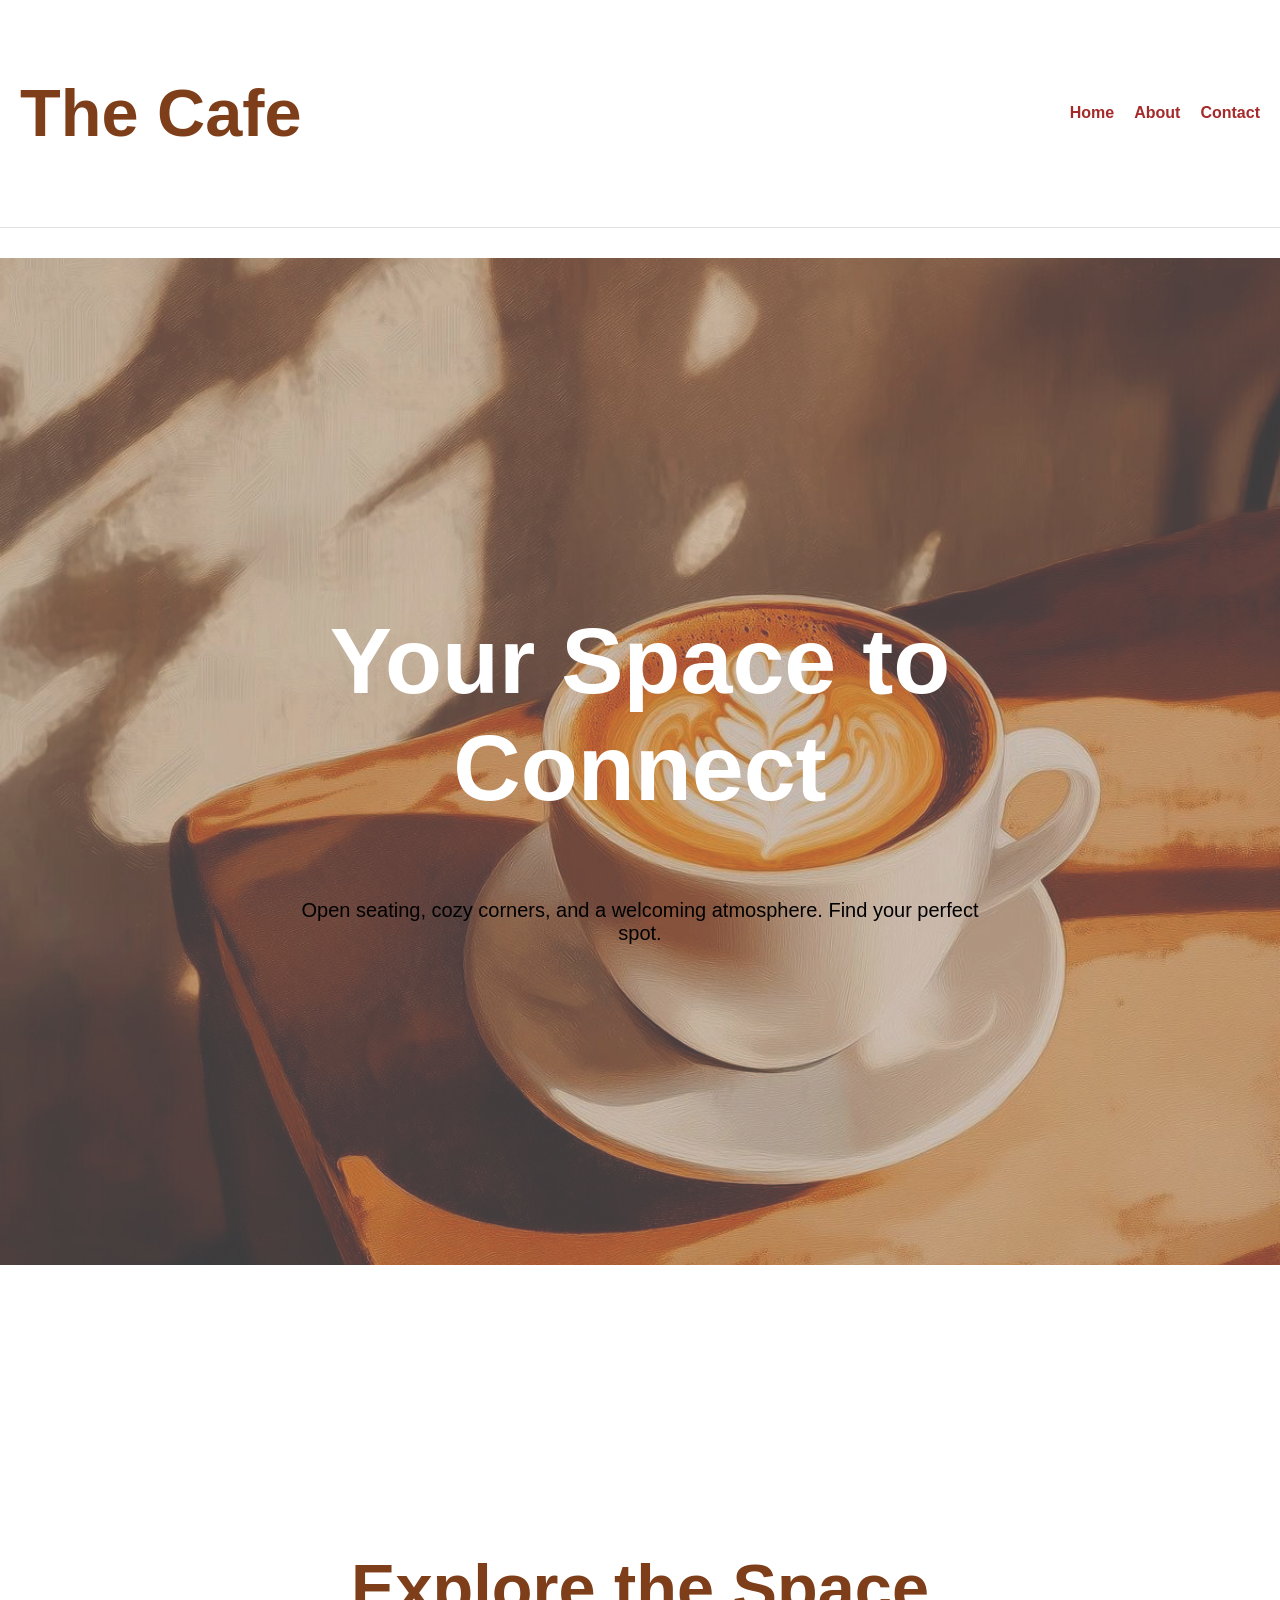
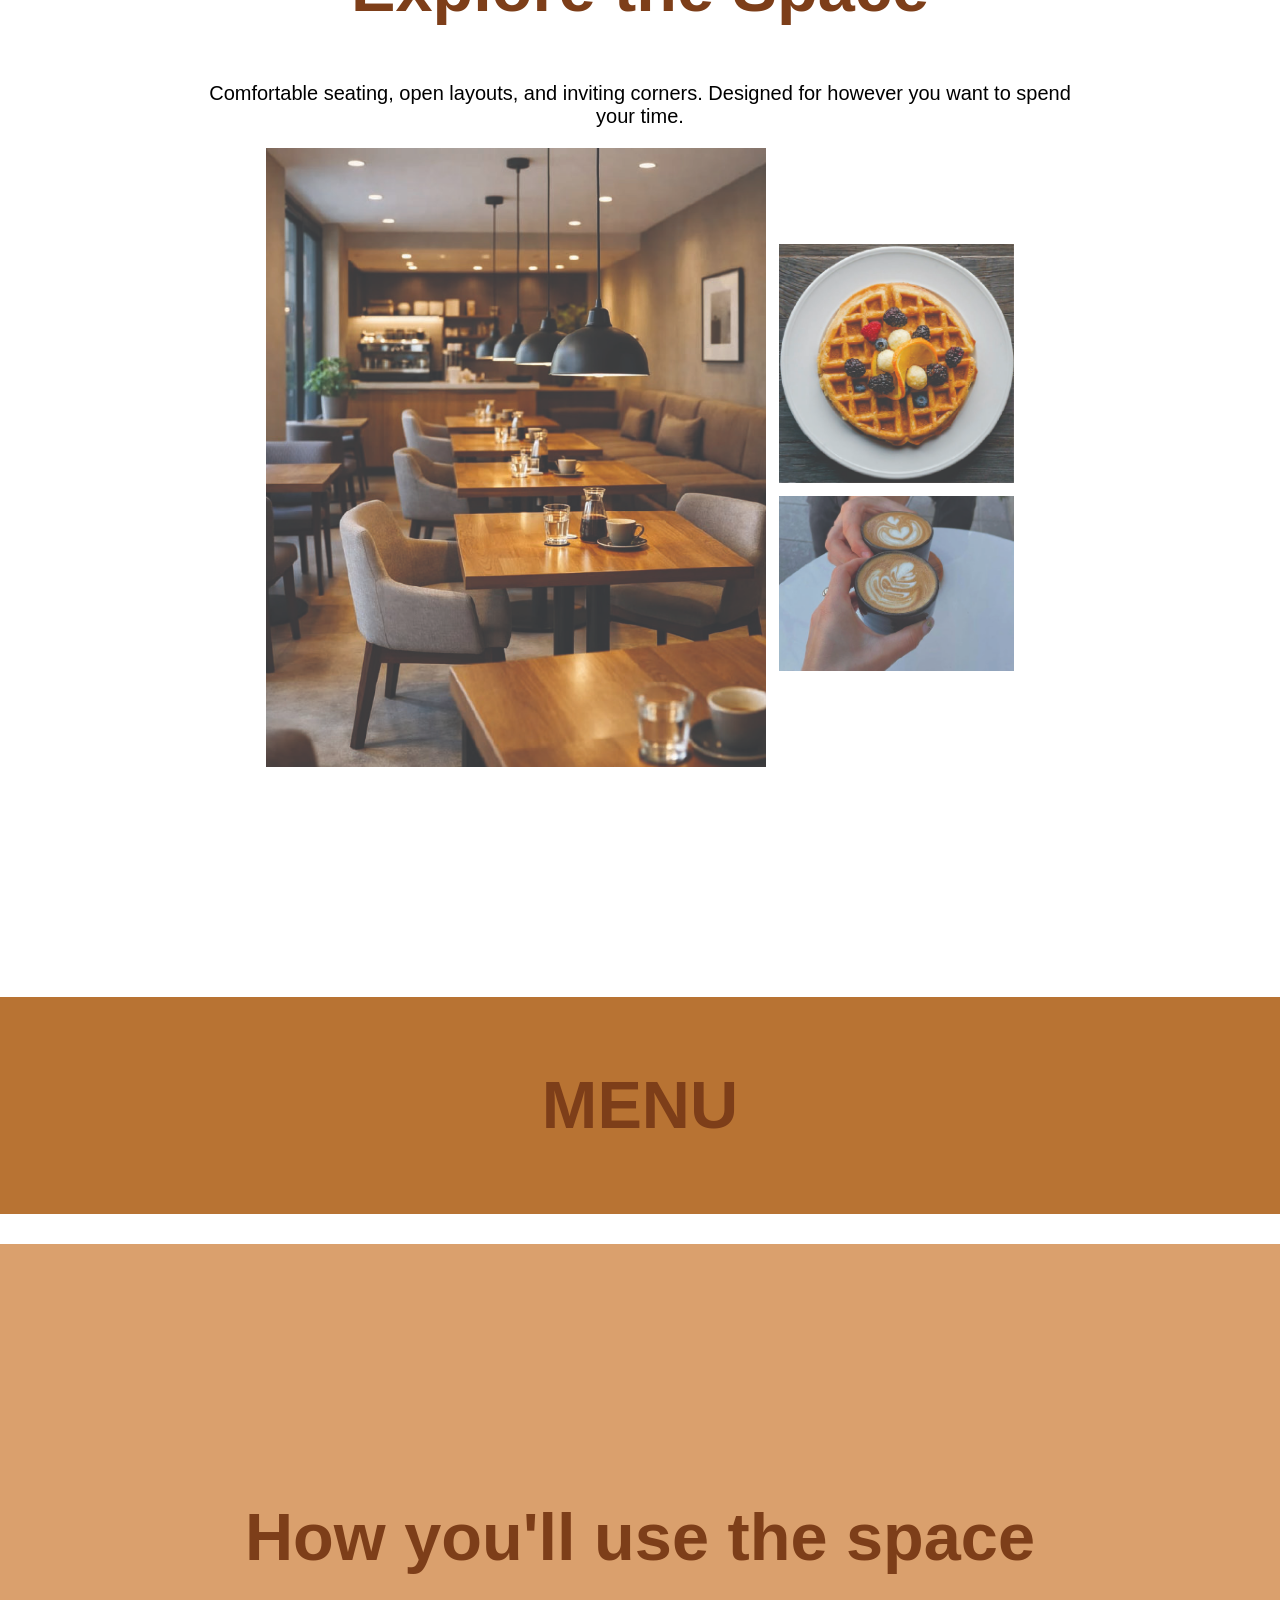
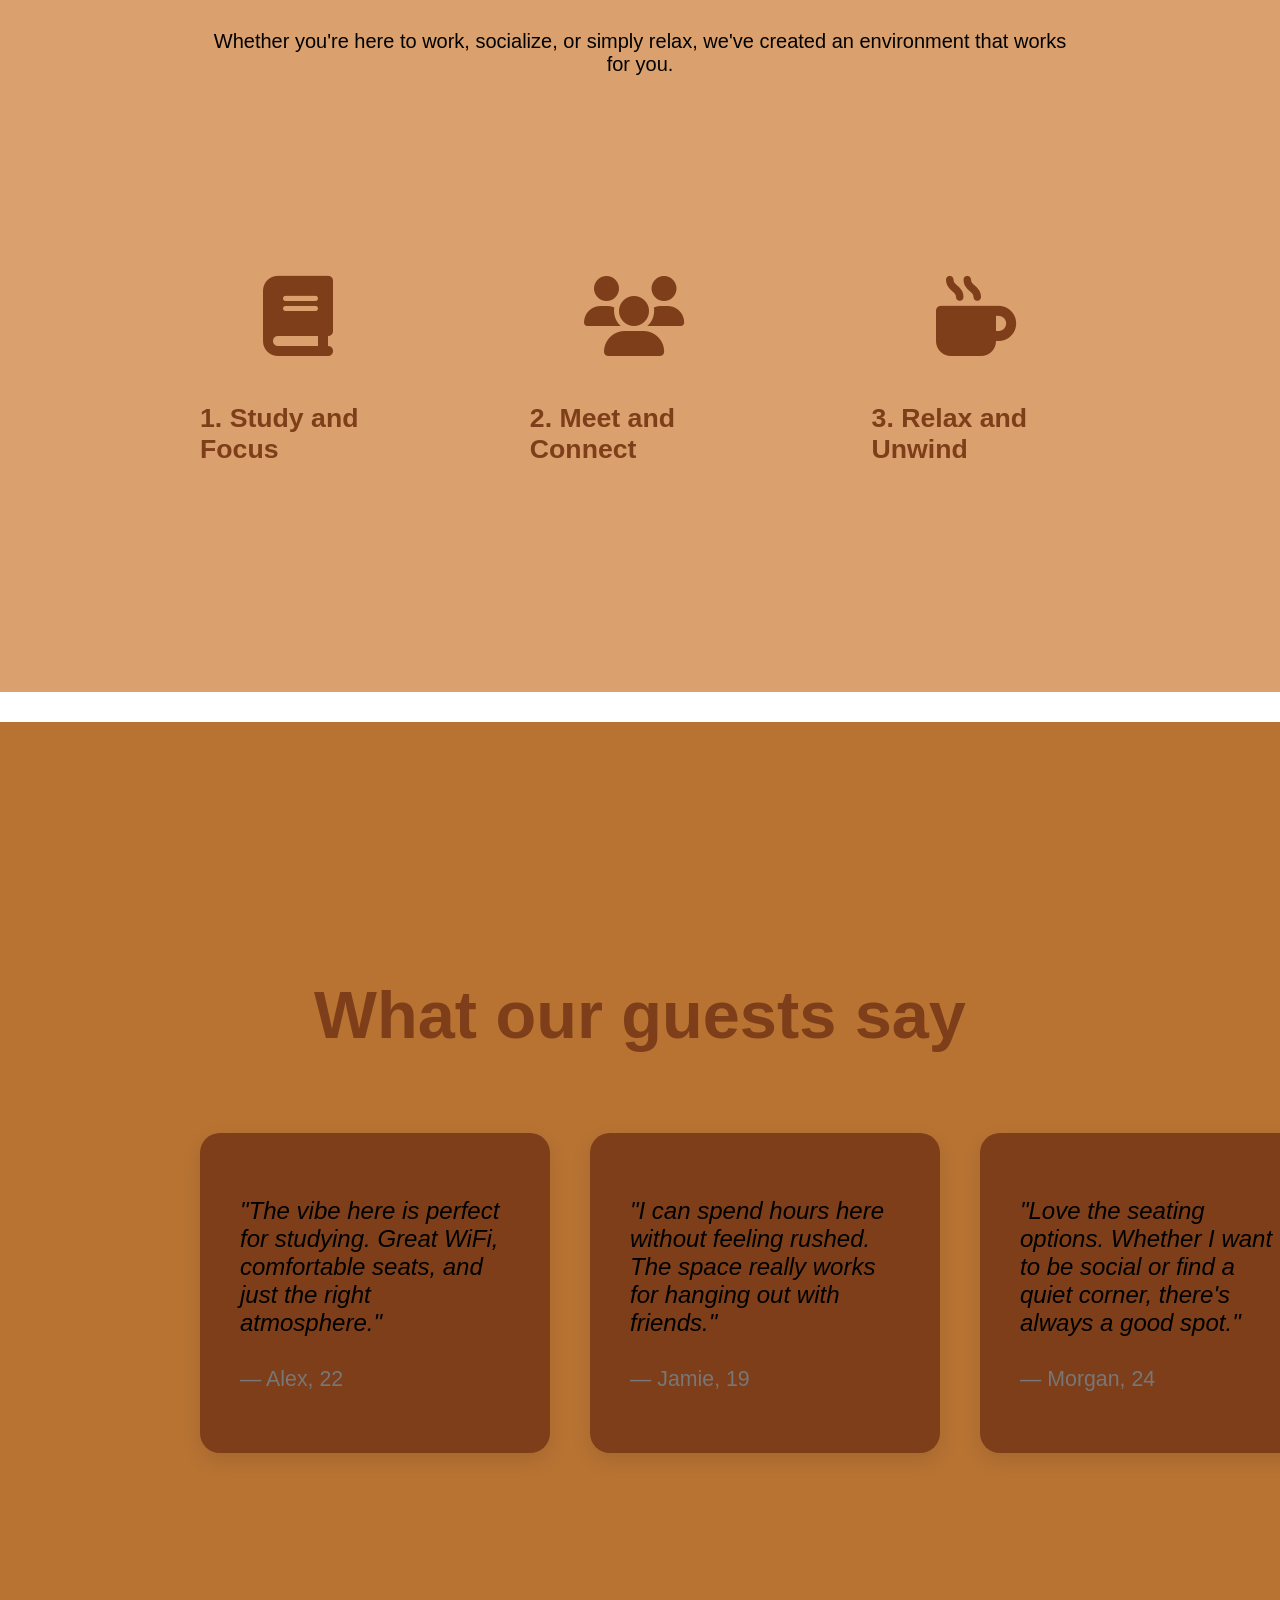
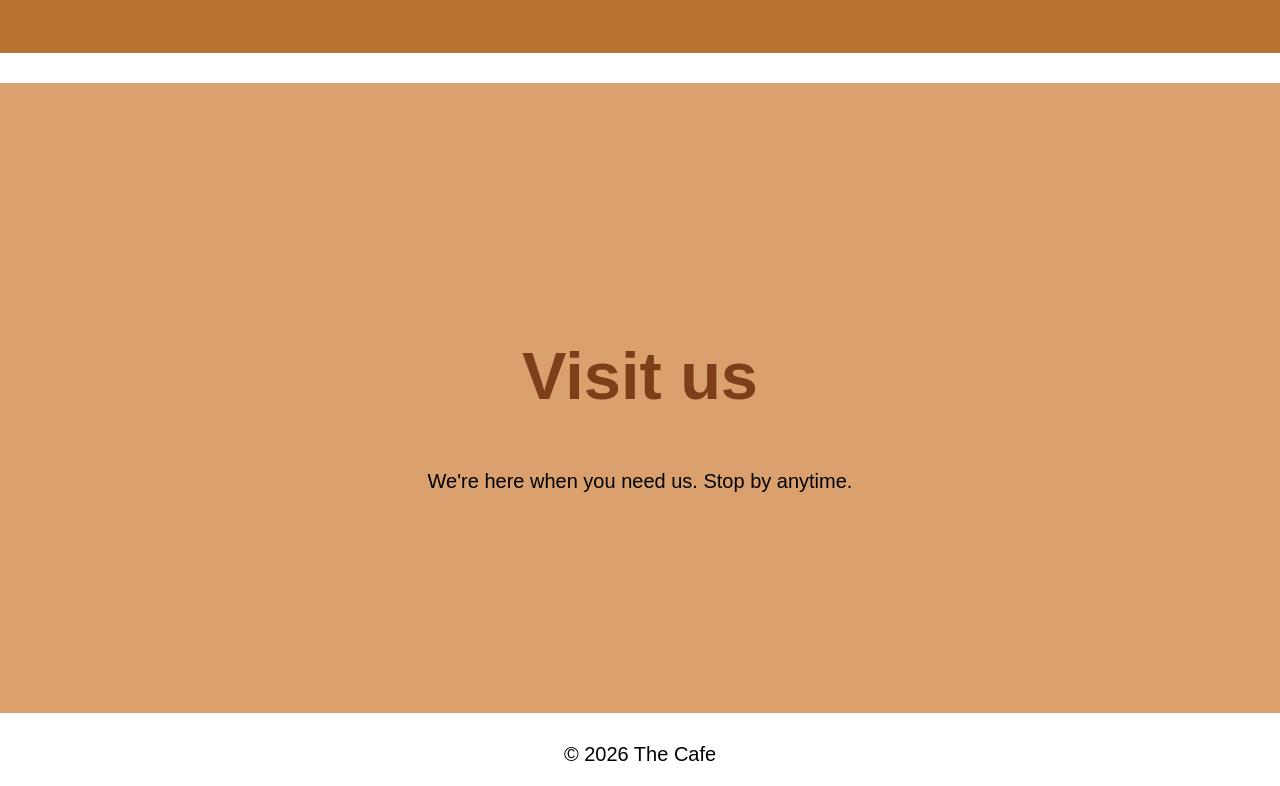
==== html/index.html @ dad809d2 "updated files" ====
<!DOCTYPE html>
<html lang="en-ca">
<head>
    <meta charset="utf-8">
    <meta name="viewport" content="width=device-width, initial-scale=1.0">
    <title> *THE CAFE SHOP* </title>
    <link rel="stylesheet" href="style.css">

<!-- the link below is from chat gpt to include icons in my website-->
    <link rel="stylesheet" href="https://cdnjs.cloudflare.com/ajax/libs/font-awesome/6.5.0/css/all.min.css">
</head>
<body>
    <header>
        <h2> The Cafe </h2>
        <nav>
            <ul>
                <li><a href="index.html">Home</a></li>
                <li><a href="about.html">About</a></li>
                <li><a href="contact.html">Contact</a></li>
            </ul>
        </nav>

    </header>
    <main>
        <section class="hero">
        <h1> Your Space to Connect </h1>
        <p> Open seating, cozy corners, and a welcoming atmosphere. Find your perfect spot. </p>
        </section>
        <section class="one">
            <h2> Explore the Space</h2>
            <p> Comfortable seating, open layouts, and inviting corners. Designed for however you want to spend your time.</p>

            <div class="image-gallery">
                <img src="explore-space.jpg" class="explore-space" alt="Cafe seating area">

                <div class="small-stack">
                    <img src="explore-space-two.jpg" class="explore-space-two" alt="Cafe food">
                    <img src="explore-space-three.jpg" class="explore-space-three" alt="Cafe drinks">
                </div>
            </div>
        </section>
        
        <section class="menu">
            <h2> MENU </h2>
        </section>

        <section class="two">
            <h2> How you'll use the space</h2>
            <p> Whether you're here to work, socialize, or simply relax, we've created an environment that works for you.</p>
            
            <!-- the div class below is all chat gpt to create icons-->
            <div class = "usage-container">
                <div class="usage-item">
                    <i class="fas fa-book"></i>
                     <h3>1. Study and Focus</h3>
                </div>

                <div class="usage-item">
                    <i class="fas fa-users"></i>
                    <h3>2. Meet and Connect</h3>
                </div>

                <div class="usage-item">
                <i class="fas fa-mug-hot"></i>
                <h3>3. Relax and Unwind</h3>
                </div>
            </div>
        </section>
        <section class="three">
        <!-- The code in this section is also chat gpt to help me create testimonials-->
            <h2> What our guests say</h2>
            <div class="testimonial-container">

                <article class="testimonial-card">
                    <p class="quote">
                        "The vibe here is perfect for studying. Great WiFi, comfortable seats, and just the right atmosphere."
                    </p>
                    <p class="author">— Alex, 22</p>
                </article>

                <article class="testimonial-card">
                    <p class="quote">
                        "I can spend hours here without feeling rushed. The space really works for hanging out with friends."
                    </p>
                    <p class="author">— Jamie, 19</p>
                </article>

                <article class="testimonial-card">
                    <p class="quote">
                        "Love the seating options. Whether I want to be social or find a quiet corner, there's always a good spot."
                    </p>
                    <p class="author">— Morgan, 24</p>
                </article>
            </div>
        </section>
        <section class="four">
            <h2> Visit us</h2>
            <p> We're here when you need us. Stop by anytime.</p>
        </section>
    </main>

    <footer>
        <p>© 2026 The Cafe</p>
    </footer>
</body>
</html>
---- html/style.css ----
*, *::before, *::after {
    box-sizing: border-box;
}

/*INDEX SECTION*/

/* colour and alignments*/
h1 {
    text-align: center;     
    font-size: 70pt;       
    margin-top: 50px;       
    color: rgb(255, 255, 255);           
}

p {
    text-align: center
}

body {
    color: rgb(0, 0, 0); 
    font-family: sans-serif;
    margin: 0;
}

p {
    font-size: 15pt
}

h2, h4, h5, h6 {
    color: rgb(125, 62, 25);
    text-align: center;
    font-size: 50pt
}

h3 {
    color: rgb(125, 62, 25);
    font-size: 20pt
}

header {
    display: flex;
    justify-content: space-between; 
    align-items: center;
    padding: 20px;
    border-bottom: 0.5px solid #e0e0e0; 
}

nav ul {
    display: flex; 
    gap: 20px; 
    list-style: none;
    margin: 0;
    padding: 0;
}

nav a {
    text-decoration: none;
    color: brown;
    font-weight: bold;
}

nav a:hover {
    text-decoration: underline; 
}

/* Making a box for "Study and Focus", "Meet and Connect", "Relax and Unwind"*/
.usage-container {
    display: flex;
    justify-content: center;
    gap: 100pt;
    margin-top: 150pt;
}

/*centered images for usage*/
.image-gallery {
    display: flex;
    justify-content: center;
    align-items: center;
    gap: 10pt;
}

.small-stack{
    display: flex;
    flex-direction: column;
    gap: 10pt;
}

.explore-space{
    width: 500px;
    height: auto;
}

.explore-space-two{
    width: 235px;
    height: auto;
}

.explore-space-three{
    width: 235px;
    height: auto;
}

/* blocks of colours */

section {
    background-color: 	#B87333; 
    width: 100%;                      
    margin: 30px auto;       
    padding: 200px;                
}

.hero{
    background-image: url('hero-bg.jpg');
    padding: 300px;
    background-position: center;
    background-size: cover;
    background-repeat: no-repeat;
}

.one{
    background-color: #ffffff;
}

.two{
    background-color: 	#DAA06D;
}

.three{
    background-color: #B87333;
}

.four{
    background-color: 	#DAA06D;
}

.menu{
    background-color: 	#B87333; 
    width: 100%;                      
    margin: 30px auto;       
    padding: 15px;              
}

/* both codes below is from chat gpt to add icons ----*/
.usage-item {
    display: flex;
    flex-direction: column;
    align-items: center;
}

.usage-item i {
    font-size: 60pt;
    margin-bottom: 20px;
    color: rgb(125, 62, 25);
}
/*-----------------------------------------------------*/

/* This code is also from chat gpt its for the testimonials */
.testimonial-container {
    display: grid;
    grid-template-columns: repeat(3, 1fr);
    gap: 40px;
    margin-top: 80px;
}

.testimonial-card {
    background-color: rgb(125, 62, 25);
    padding: 40px;
    border-radius: 20px;
    width: 350px;
    box-shadow: 0 8px 20px rgba(0, 0, 0, 0.1);
}

.quote {
    font-style: italic;
    font-size: 18pt;
    text-align: left;
    margin-bottom: 30px;
}

.author {
    font-size: 16pt;
    color: #777;
    text-align: left;
}
/*----------------------------------------------------------------*/

/*ABOUT SECTION*/

.hero-page-two{
    background-color: 	#ffffff;
    display: flex;
    justify-content: flex-start;
    align-items: center;
    gap: 20px;
    width: 100%;                      
    margin: 30px auto;       
    padding: 100px 50px;   
}

.hero-page-two h2{
    font-size: 60pt;
}

.box{
    width: 40px;
    height: 40px;
    background-color: #B87333;
    border-radius: 5px;
}

.paragraph-page-two p{
    width: 90%;
    margin-left: -100px;
    margin-bottom: 30px;
    font-size: 18pt;
    text-align: left;
    color: #ffffff;
}

/* CONTACT SECTION*/

.hero-page-three{
    background-color:#B87333;
    display: flex;
    justify-content: flex-start;
    align-items: center;
    gap: 20px;
    width: 100%;                      
    margin: 30px auto;       
    padding: 100px 50px;   
}

.hero-page-three h1{
    font-size: 60pt;
}

.box{
    width: 40px;
    height: 40px;
    background-color: #ffffff;
    border-radius: 5px;
}



.contact-form-section {
    background-color:#B87333; 
    width: 80%;
    margin: 50px auto;
    padding: 40px;
    border-radius: 25px;
}

.contact-form-section ul {
    list-style: none;
    padding: 0;
}

.contact-form-section li {
    margin-bottom: 20px;
    display: flex;
    flex-direction: column;
    align-items: flex-start;
}


input, textarea {
    width: 100%;
    padding: 10px;
    border: 1px solid #ccc;
    border-radius: 5px;
    font-size: 1rem;
}

button[type="submit"] {
    background-color: #915925;
    color: white;
    padding: 10px 20px;
    border: none;
    border-radius: 5px;
    cursor: pointer;
}
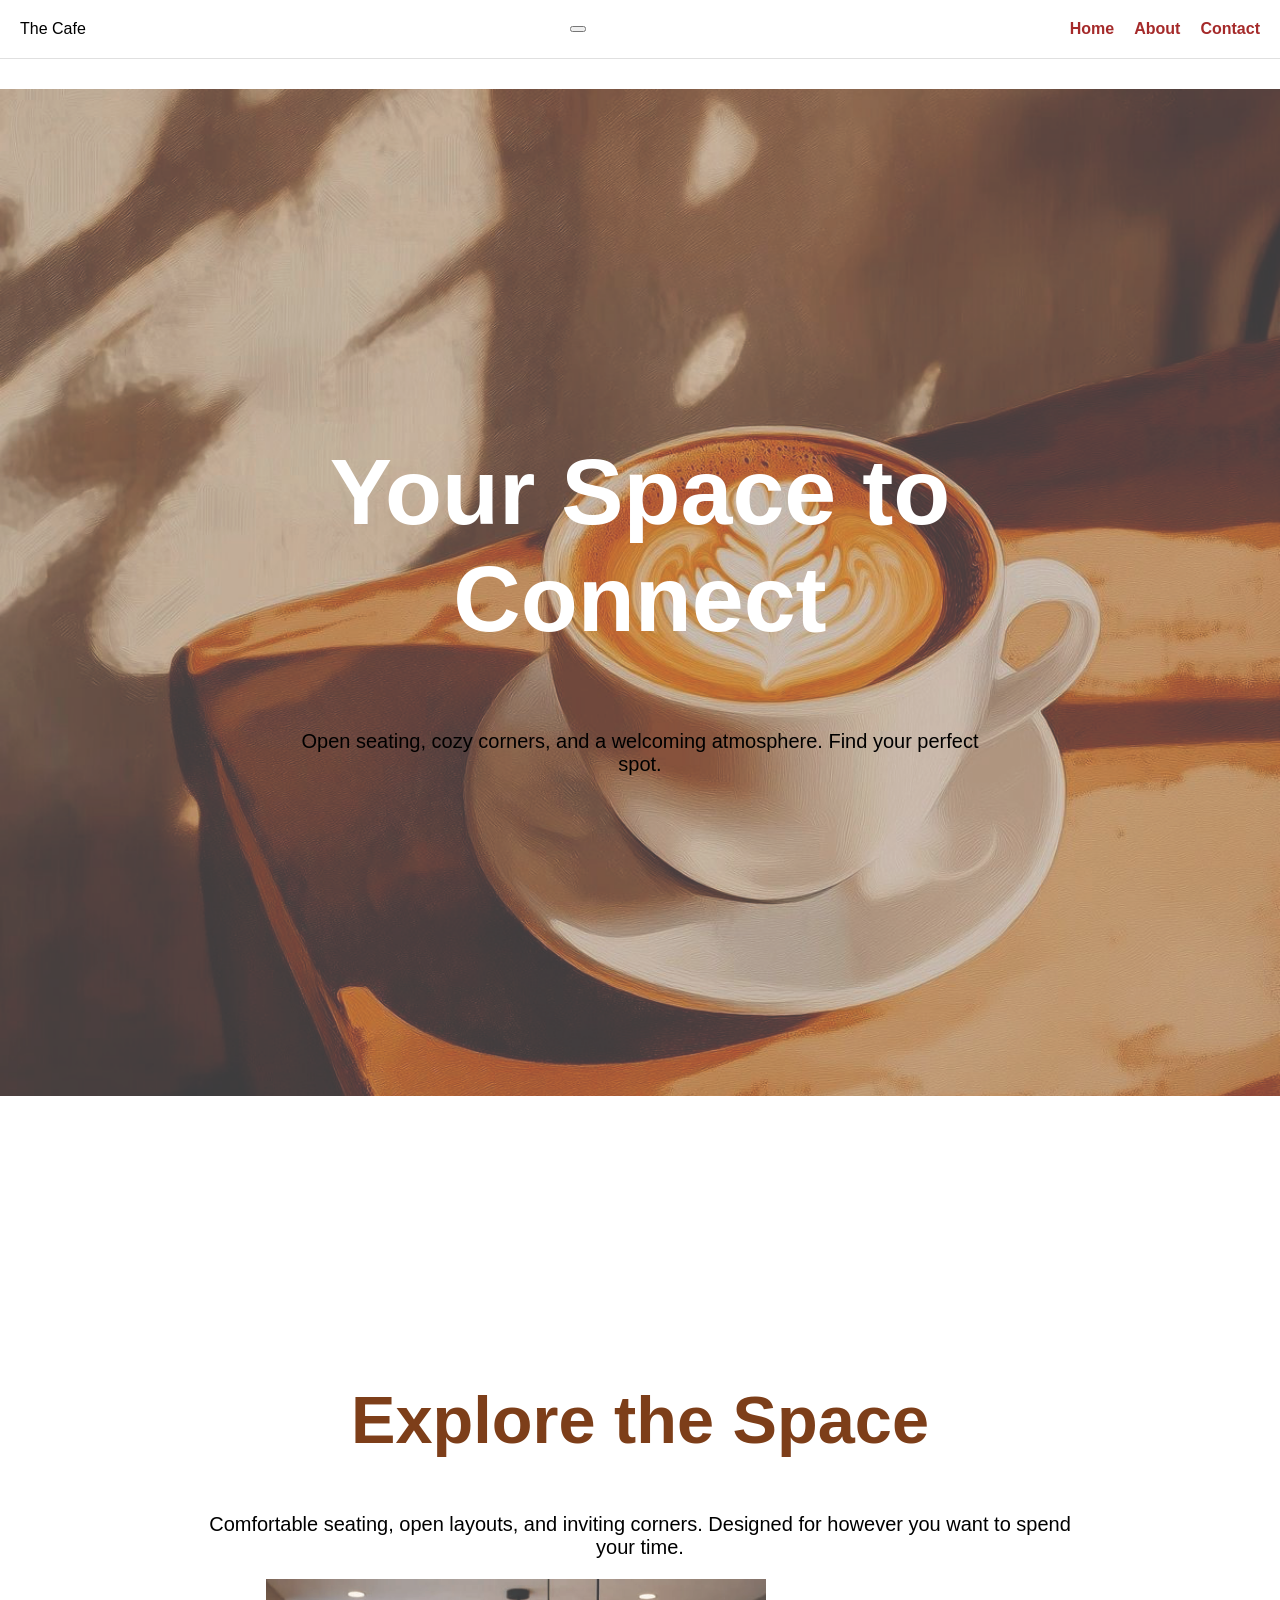
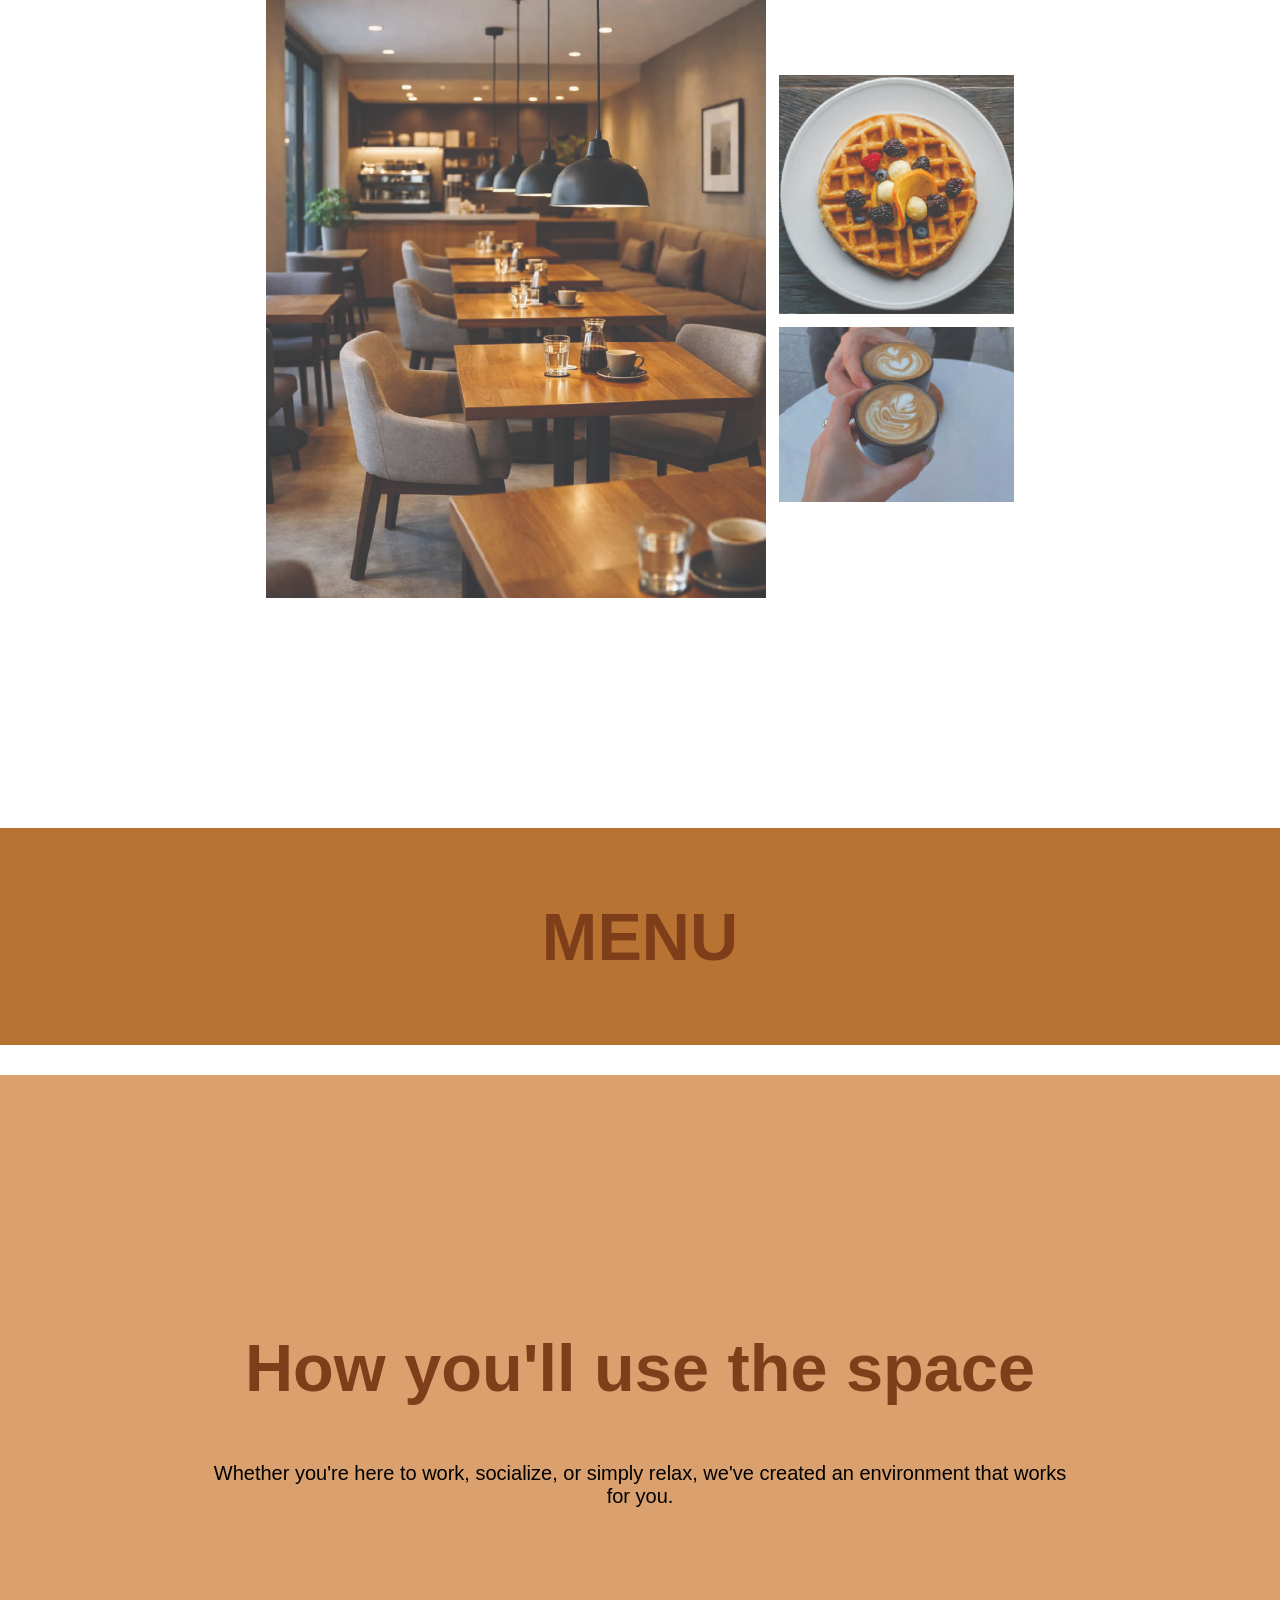
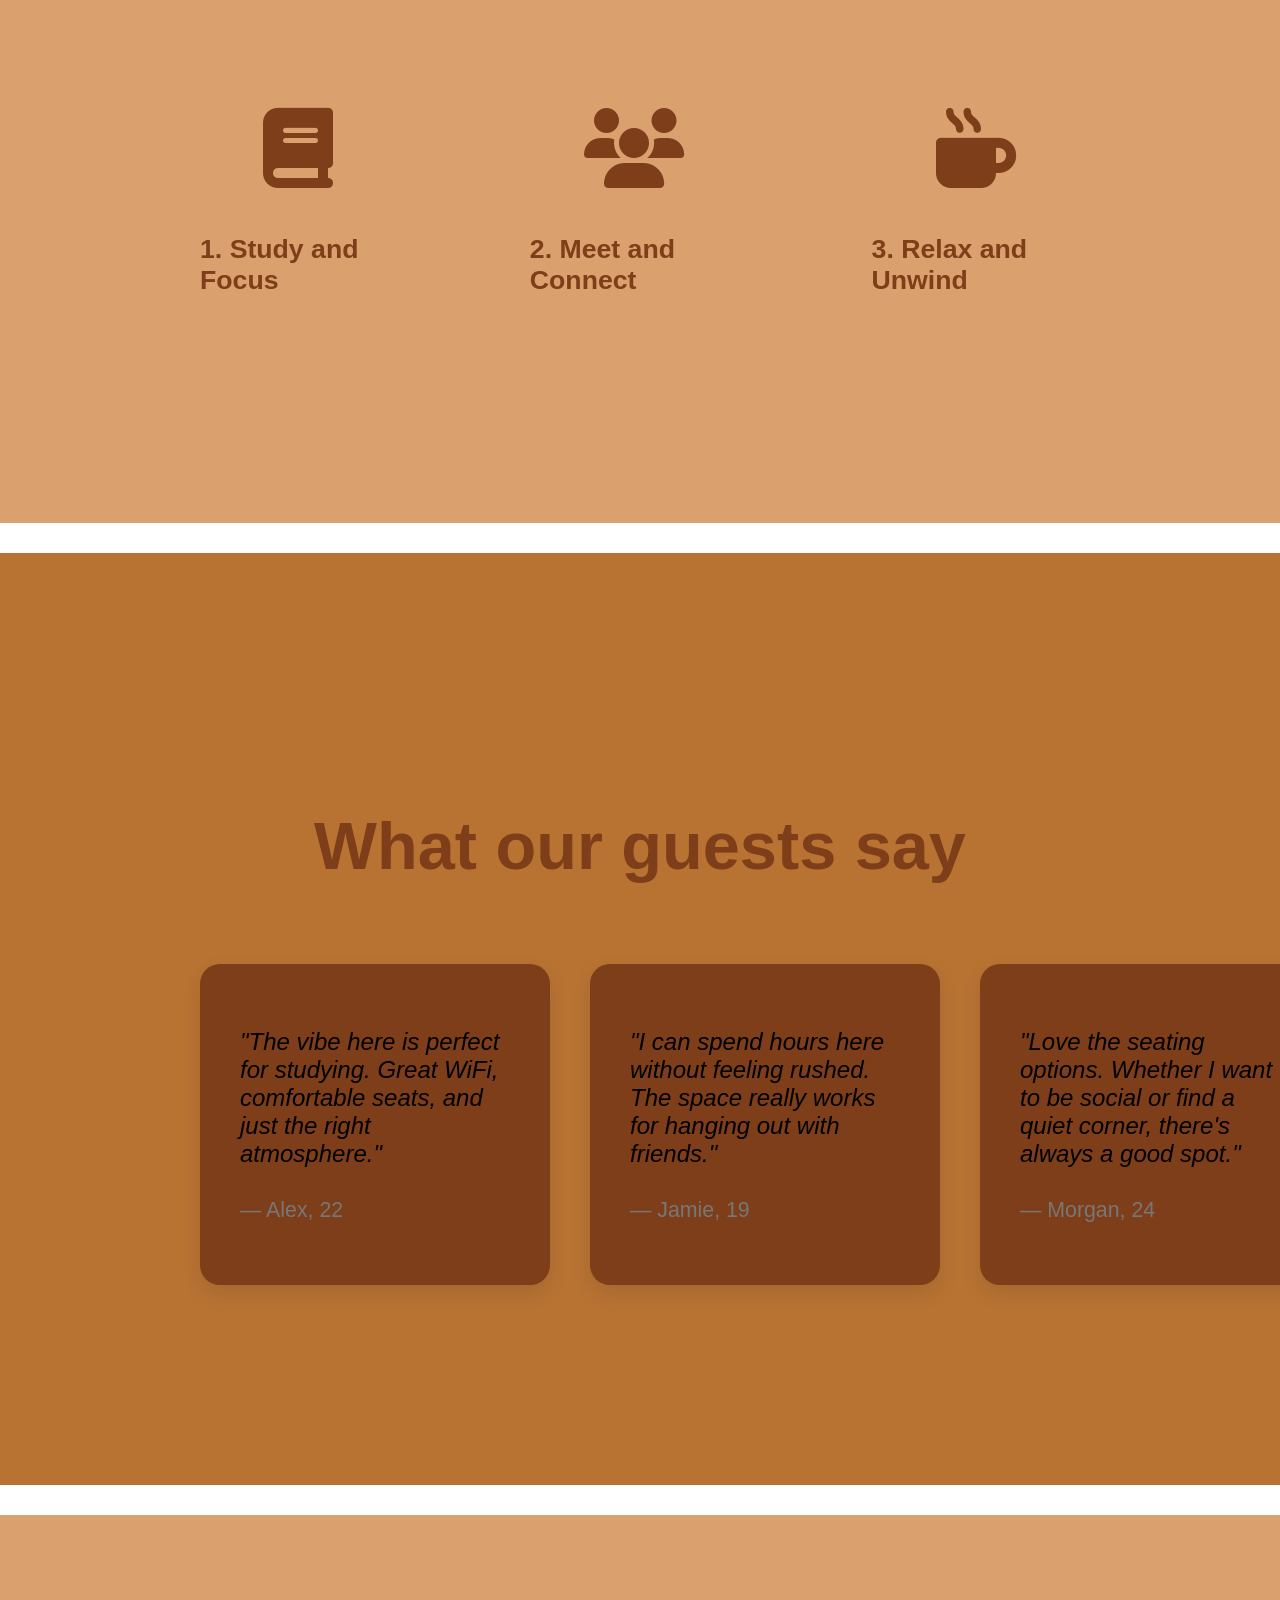
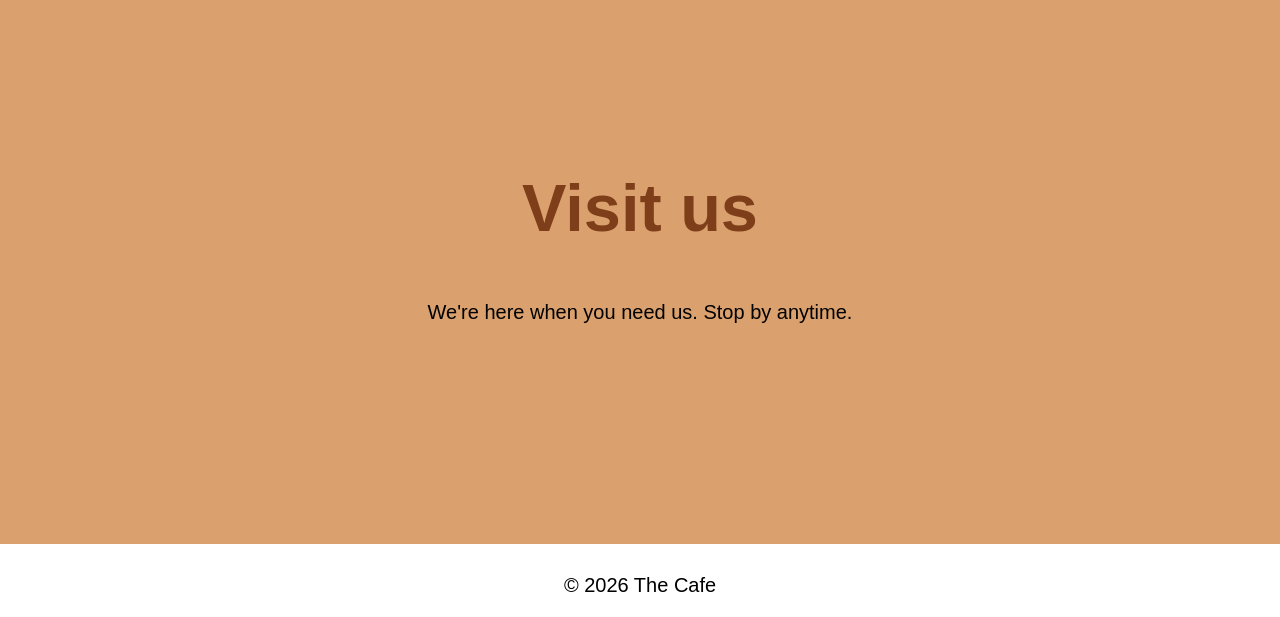
==== commit a2822a30: "hamburger button and nav bar" ====
--- a/html/index.html
+++ b/html/index.html
@@ -10,17 +10,22 @@
     <link rel="stylesheet" href="https://cdnjs.cloudflare.com/ajax/libs/font-awesome/6.5.0/css/all.min.css">
 </head>
 <body>
-    <header>
-        <h2> The Cafe </h2>
+    <header class="primary-header">
+        <div class="logo"> The Cafe </div>
+        <button class="mobile-nav-toggle" aria-controls="primary-navigation" aria-expanded="false">
+            <span class="sr-only">Menu</span>
+        </button>
+
         <nav>
-            <ul>
+            <ul id="primary-navigation" data-visible="false" class="primary-navigation">
                 <li><a href="index.html">Home</a></li>
                 <li><a href="about.html">About</a></li>
                 <li><a href="contact.html">Contact</a></li>
             </ul>
         </nav>
+    </header>
 
-    </header>
+    
     <main>
         <section class="hero">
         <h1> Your Space to Connect </h1>
